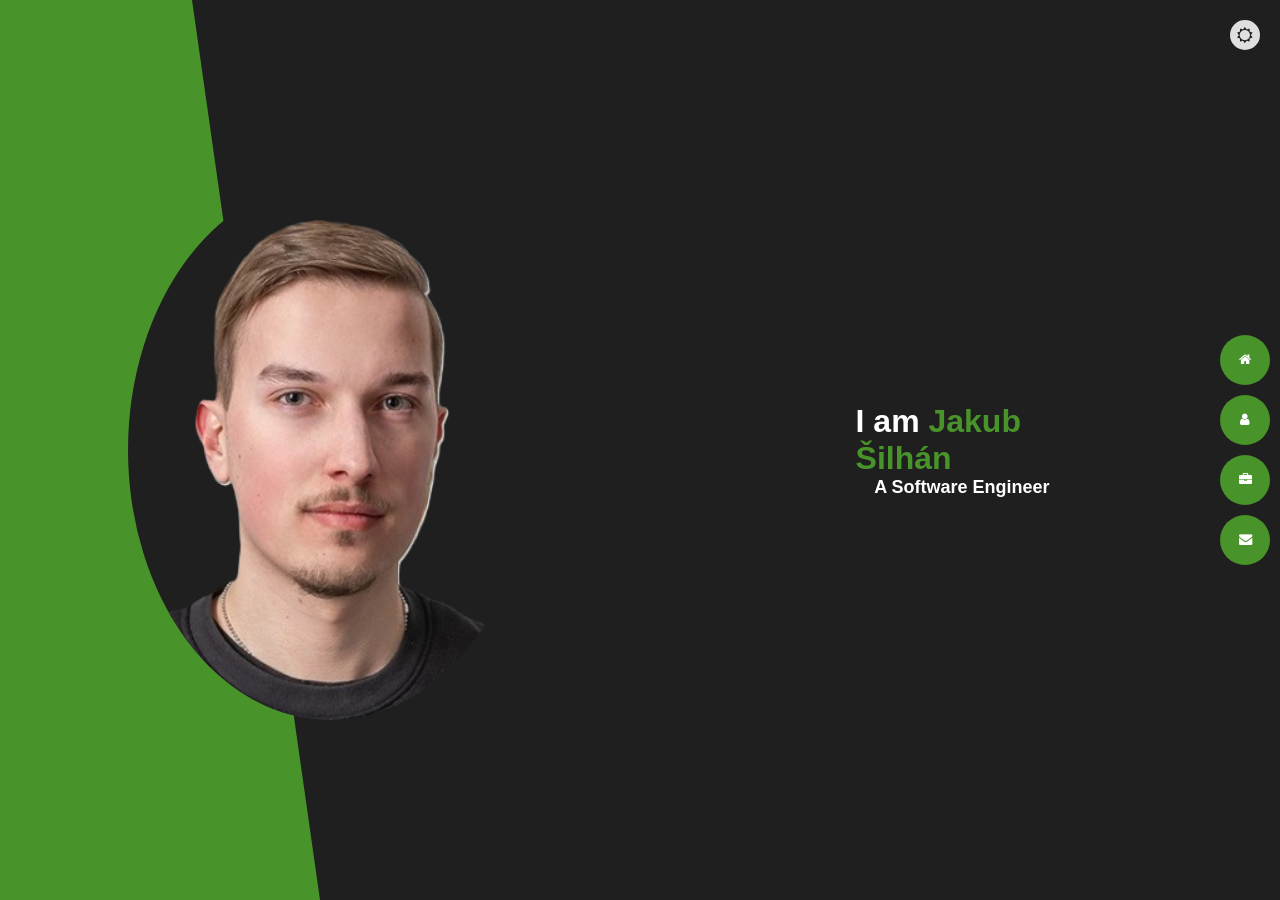
==== Personal Page/index.html @ 51aa82a8 "Added more image processing and personal webpage" ====
<!DOCTYPE html>
<html lang="en">
  <head>
    <meta charset="UTF-8">
    <title>Jakub Šilhán</title>
    <script>
      if(localStorage.getItem === null) localStorage.setItem("light-theme", "false")
    </script>
    <link rel="stylesheet" href="./style.css">
    <link rel="stylesheet" href="https://cdnjs.cloudflare.com/ajax/libs/font-awesome/4.7.0/css/font-awesome.min.css">
    <link rel="icon" href="./favicon.ico" type="image/x-icon">
  </head>
  <body>
    <div class="theme-button fa" id="theme-btn"></div>
    <div class="triangle"></div>
    <div class="container">
        <main id="home-main">
            <img src="images/portrait.png" alt="Portrait">
            <div>
                <p>I am <span>Jakub Šilhán</span></p>
                <p>A Software Engineer</p>
            </div>
        </main>
        <!-- Theme switch here -->
        <nav>
            <button onclick="location.href='index.html'">
                <div>Home</div>
                <div class="fa fa-home"></div>
            </button>
            <button onclick="location.href='about.html'">
                <div>About</div>
                <div class="fa fa-user"></div>
            </button>
            <button onclick="location.href='projects.html'">
                <div>Projects</div>
                <div class="fa fa-briefcase"></div>
            </button>
            <button onclick="location.href='contact.html'">
                <div>Contact</div>
                <div class="fa fa-envelope"></div>
            </button>
        </nav>
    </div>
    <script>
        const btn = document.getElementById("theme-btn");
        const root = document.documentElement;

        function switchTheme(isLight){
            if (isLight) {
                root.classList.add("light");
                btn.classList.remove("fa-sun-o");
                btn.classList.add("fa-moon-o");
            }else {
                root.classList.remove("light");
                btn.classList.remove("fa-moon-o");
                btn.classList.add("fa-sun-o");
            }
        }

        btn.addEventListener("click", () => {
            isLight = !JSON.parse(localStorage.getItem("light-theme"));
            switchTheme(isLight);
            localStorage.setItem("light-theme", JSON.stringify(isLight));
        })

        switchTheme(JSON.parse(localStorage.getItem("light-theme")))
    </script>
  </body>
</html>
---- Personal Page/style.css ----
/* Main style */

:root {
    --main-color:rgb(72, 148, 42);
    --main-active-color:rgb(101, 173, 73);
    --bg-color: rgb(31, 31, 31);
    --theme-color: rgb(223, 223, 223);
    --theme-text: rgb(31, 31, 31);
    --txt-color: rgb(255,255,255);
    height: 100%;
}

:root.light {
    --bg-color: rgb(240, 240, 240);
    --theme-color: rgb(31, 31, 31);
    --theme-text: rgb(223, 223, 223);
    --txt-color: rgb(31,31,31);
}

body {
  height: 100%;
  margin: 0;
  background-color: var(--bg-color);
}

.container {
  display: flex;
  flex-direction: row;
  width: 100%;
  height: 100%;
}

.triangle {
  z-index: -1;
  width: 100%;
  height: 100%;
  position: absolute;
  clip-path: polygon(0 0, 15% 0, 25% 100%, 0% 100%);
  background-color: var(--main-color);
}

main {
  height: 100%;
  width: 80%;
}

nav {
  height: 100%;
  width: 20%;
  display: flex;
  flex-direction: column;
  justify-content: center;
  gap: 10px;
}

nav button {
  background-color: var(--main-color);
  color: var(--txt-color);
  border: none;
  border-radius: 25px;
  padding: 10px;
  height: 50px;
  width: 50px;
  margin-right: 10px;
  margin-left: auto;
  display: flex;
  flex-direction: row;
  align-items: center;
  justify-content: center;
  overflow: hidden;
  transition: width 0.3s ease, border-radius 0.3s ease;
  white-space: nowrap;
  cursor: pointer;
}

nav button:hover {
  width: 150px;
}

nav button:active {
  background-color: var(--main-active-color);
}

nav button > div:first-child {
  width: 0;
  overflow: hidden;
  transition: width 0.3s ease;
}

nav button:hover > div:first-child {
  width: 100px;
}

.theme-button {
  position: absolute;
  border-radius: 100%;
  border: none;
  text-align: center;
  align-content: center;
  top: 20px;
  right: 20px;
  background-color: var(--theme-color);
  color: var(--theme-text);
  width: 30px;
  height: 30px;  
}

.theme-button:hover {
  height: 50px;
  width: 50px;
  top: 10px;
  right: 10px;
  transition: width 0.3s ease, height 0.3s ease, top 0.3s ease, right 0.3s ease;
}

#home-main {
  display: flex;
  flex-direction: row;
  align-items: center;
  gap: 35%;
  padding-left: 10%;
}

#home-main img {
  height: 60%;
  border-radius: 50%;
  background-color: var(--bg-color);
}

#home-main div {
  display: flex;
  flex-direction: column;
  justify-content: space-around;
  color: var(--txt-color);
  font-family: Arial, Helvetica, sans-serif;
  font-size: xx-large;
  font-weight: bold;
}

#home-main div p {
  margin: 0px;
}

#home-main div p:nth-child(2) {
  font-size: large;
  text-align: right;
}

#home-main div p span {
  color: var(--main-color);
}
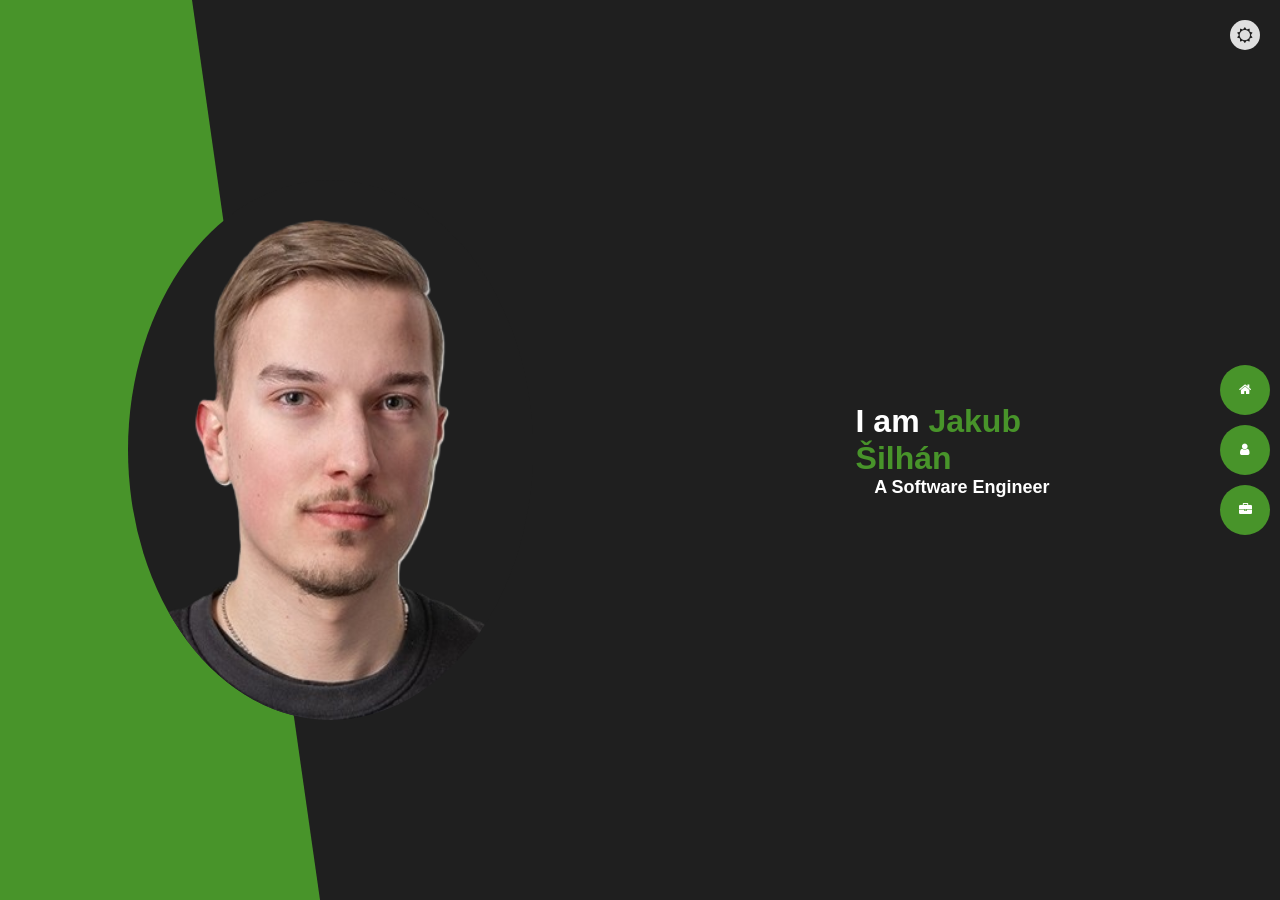
==== commit f4ca2d2a: "Finished personal page" ====
--- a/Personal Page/index.html
+++ b/Personal Page/index.html
@@ -21,7 +21,6 @@
                 <p>A Software Engineer</p>
             </div>
         </main>
-        <!-- Theme switch here -->
         <nav>
             <button onclick="location.href='index.html'">
                 <div>Home</div>
@@ -35,10 +34,10 @@
                 <div>Projects</div>
                 <div class="fa fa-briefcase"></div>
             </button>
-            <button onclick="location.href='contact.html'">
+            <!-- <button onclick="location.href='contact.html'">
                 <div>Contact</div>
                 <div class="fa fa-envelope"></div>
-            </button>
+            </button> -->
         </nav>
     </div>
     <script>
--- a/Personal Page/style.css
+++ b/Personal Page/style.css
@@ -7,6 +7,7 @@
     --theme-color: rgb(223, 223, 223);
     --theme-text: rgb(31, 31, 31);
     --txt-color: rgb(255,255,255);
+    --font: Arial, Helvetica, sans-serif;
     height: 100%;
 }
 
@@ -113,6 +114,7 @@
   transition: width 0.3s ease, height 0.3s ease, top 0.3s ease, right 0.3s ease;
 }
 
+/* Main Page */
 #home-main {
   display: flex;
   flex-direction: row;
@@ -132,7 +134,7 @@
   flex-direction: column;
   justify-content: space-around;
   color: var(--txt-color);
-  font-family: Arial, Helvetica, sans-serif;
+  font-family: var(--font);
   font-size: xx-large;
   font-weight: bold;
 }
@@ -148,4 +150,165 @@
 
 #home-main div p span {
   color: var(--main-color);
-}+}
+
+/* About Page */
+#about-main {
+  display: flex;
+  flex-direction: column;
+  gap: 5%;
+  margin-top: 2%;
+  margin-bottom: 2%;
+}
+
+h1{
+  margin-left: auto;
+  margin-right: auto;
+  color: var(--txt-color);
+  font-family: var(--font);
+}
+
+h1 span{
+  color: var(--main-color);
+  text-align: center;
+}
+
+h2 {
+  color: var(--txt-color);
+  font-family: var(--font);
+  margin: 10px;
+}
+
+#about-main .info{
+  margin-left: 10%;
+  margin-right: 10%;
+  display: flex;
+  flex-direction: column;
+  gap: 5%;
+}
+
+#about-main .info a{
+  margin: 10px;
+  background-color: var(--bg-color);
+  color: var(--txt-color);
+  border: 2px solid var(--main-color);
+  border-radius: 25px;
+  width: 200px;
+  height: 50px;
+  font-weight: bold;
+  font-family: var(--font);
+  text-decoration: none;
+  text-align: center;
+  align-content: center;
+  transition: box-shadow 0.5s ease;
+}
+
+#about-main .info a:hover{
+  box-shadow: inset -200px 0 0 0 var(--main-color);
+  transition: box-shadow 0.5s ease;
+}
+
+#about-main .info a:active{
+  box-shadow: inset -200px 0 0 0 var(--main-active-color-color);
+  background-color: var(--main-active-color);
+}
+
+#about-main .grid{
+  display: grid;
+  grid-template-columns: auto auto auto;
+  margin: 10px;
+}
+
+#about-main .info-box{
+  border: 2px solid rgb(66, 66, 66);
+  border-radius: 5px;
+  margin: 5px;
+  padding: 10px;
+  width: 220px;
+  height: 70px;
+  font-family: var(--font);
+}
+
+#about-main .info-box h3{
+  margin: 0px;
+  padding-left: 10px;
+  font-size: larger;
+  color: var(--main-color);
+}
+
+#about-main .info-box p{
+  color: var(--txt-color);
+  font-size: larger;
+  text-align: left;
+  padding-left: 10px;
+}
+
+#about-main .info-box p::before {
+    content: "";
+    display: inline-block;
+    width: 20px;
+    height: 2px;
+    background-color: rgb(66, 66, 66); 
+    margin-right: 10px;
+    vertical-align: middle;
+}
+
+/* Projects Page */
+#projects-main {
+  display: flex;
+  flex-direction: column;
+  gap: 5%;
+  margin-top: 2%;
+  margin-bottom: 2%;
+}
+
+#projects-main .grid{
+  display: grid;
+  grid-template-columns: repeat(3, min-content);
+  margin: 10px;
+  justify-content: center;
+  align-items: center;
+}
+
+#projects-main .project-box{
+  display: grid;
+  width: 220px;
+  line-height: 100px;
+  text-align: center;
+  text-decoration: none;
+  font-family: var(--font);
+  color: var(--txt-color);
+  border: 2px solid rgb(66, 66, 66);
+  border-radius: 5px;
+  background-size: 220px 100px;
+}
+
+#projects-main .project-box > *{
+  grid-area: 1/1;
+  width: 100%;
+  height: 100%;
+  margin: 0px;
+  padding: 0px;
+}
+
+#projects-main .project-box img{
+  z-index: 1;
+  transition: opacity 0.3s ease;
+}
+
+#projects-main .project-box h3{
+  background-color: var(--main-color);
+  align-content: center;
+  text-align: center;
+}
+
+#projects-main .project-box:active h3{
+  background-color: var(--main-active-color);
+}
+
+#projects-main .project-box:hover img{
+  opacity: 0;
+  transition: opacity 0.3s ease;
+}
+
+
